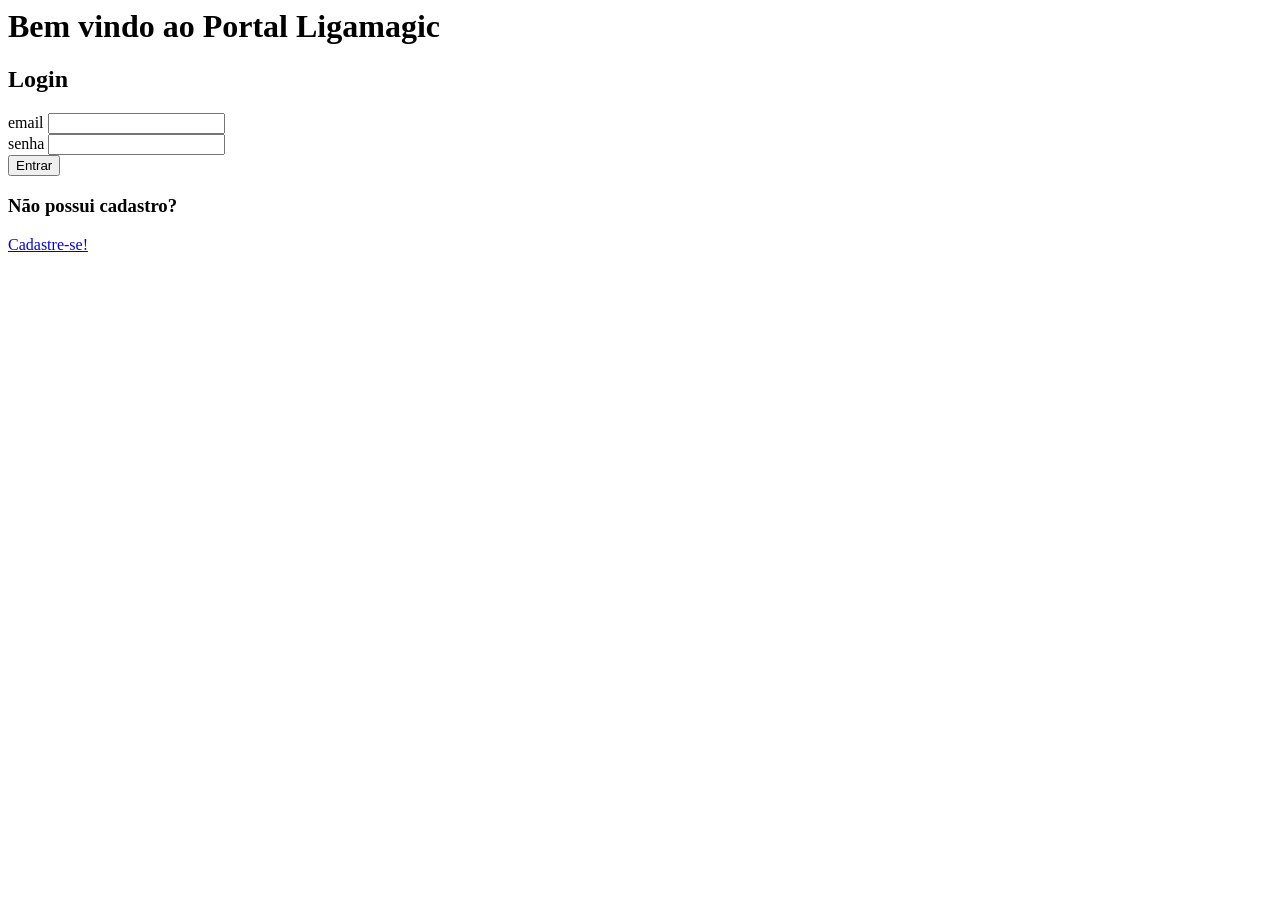
==== frontend/card.html @ d891fb3b "Add card retrieval functionality and new card form - Implemented a new API endpoint to fetch card de" ====
<html>
    <head>
        <meta charset="UTF-8">
        <title>Portal Ligamagic - Nova Carta</title>
        <link rel="stylesheet" href="./css/style.css">
    </head>
    <body>
        <nav>
            <button id="logout-button" type="button">Sair</button>
        </nav>
        <main>
            <div>
                <h2>Adicionar nova carta</h2>
                <div>
                    <a href="./dashboard.html">Lista de cartas</a>
                </div>
                <div>
                    <form id="newCardForm">
                        <div>
                            <label for="name_pt">nome em Português</label>
                            <input name="name_pt"type="text">
                        </div>
                        <div>
                            <label for="name_en">nome em Inglês</label>
                            <input name="name_en"type="text">
                        </div>
                        <div>
                            <label for="card_game">Card Game</label>
                            <select name="card_game">
                                <option></option>
                                <option value="magic">Magic: The Gathering</option>
                                <option value="pokemon">Pokémon</option>
                                <option value="yugioh">Yu-Gi-Oh!</option>
                            </select>
                        </div>
                        <div class="select-blocks">
                            <label for="card_set">Edições</label>
                            <select name="card_set">
                                
                            </select>
                        </div>
                        <div class="select-blocks">
                            <label for="rarity">Raridade</label>
                            <select name="rarity">
                            </select>
                        </div>
                        <div>
                            <label for="image">Imagem</label>
                            <input name="image" type="file">
                        </div>
                        <div>
                            <button id="submitNewCardButton" type="submit" disabled="true">Salvar</button>
                        </div>
                    </form>
                </div>
                <div id="infoDiv">
                    <span id="warningText" class=""></span>
                </div>
            </div>
        </main>
    </body>
    
    <script type="module" src="./js/main.js"></script>
    <script type="module" src="./js/card_admin.js"></script>
</html>
---- frontend/css/style.css ----
.main-form {
    /* background-color: aqua; */
}
.hidden {
    display: none;
}
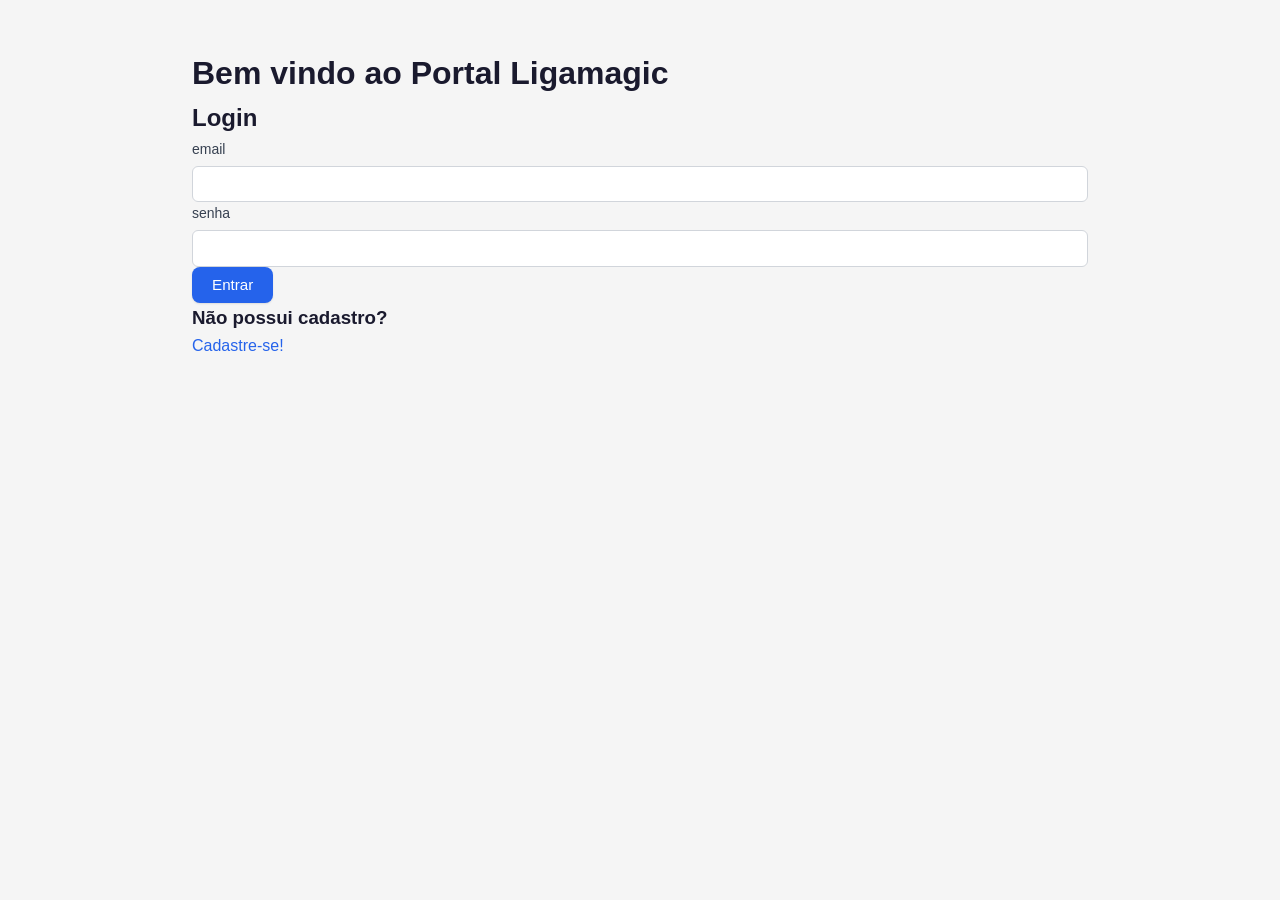
==== commit 1261e1a2: "Refactor frontend HTML and CSS for improved layout and styling - Updated titles and added a new rese" ====
--- a/frontend/card.html
+++ b/frontend/card.html
@@ -1,21 +1,23 @@
 <html>
     <head>
         <meta charset="UTF-8">
-        <title>Portal Ligamagic - Nova Carta</title>
+        <title>Portal Ligamagic - Gestão de carta</title>
+        <link rel="stylesheet" href="./css/reset.css">
         <link rel="stylesheet" href="./css/style.css">
     </head>
     <body>
         <nav>
+            <h2 id="pageTitle">Adicionar nova carta</h2>
+            <a href="./dashboard.html">Lista de cartas</a>
             <button id="logout-button" type="button">Sair</button>
         </nav>
         <main>
             <div>
-                <h2>Adicionar nova carta</h2>
-                <div>
-                    <a href="./dashboard.html">Lista de cartas</a>
-                </div>
                 <div>
                     <form id="newCardForm">
+                        <div>
+                            <input name="id" type="hidden">
+                        </div>
                         <div>
                             <label for="name_pt">nome em Português</label>
                             <input name="name_pt"type="text">
@@ -44,9 +46,14 @@
                             <select name="rarity">
                             </select>
                         </div>
+
+                        <div id="imagePreview" class="hidden">
+                            <label for="image" >Imagem atual</label>
+                            <img  style="max-width:50px" >
+                        </div>
                         <div>
                             <label for="image">Imagem</label>
-                            <input name="image" type="file">
+                            <input name="image" type="file" accept=".jpg,.jpeg,.png,.webp,.gif">
                         </div>
                         <div>
                             <button id="submitNewCardButton" type="submit" disabled="true">Salvar</button>
--- a/frontend/css/style.css
+++ b/frontend/css/style.css
@@ -1,3 +1,88 @@
+body {
+    font-family: -apple-system, BlinkMacSystemFont, 'Segoe UI', Roboto, Oxygen,
+    Ubuntu, Cantarell, sans-serif;
+    font-size: 1rem;
+    color: #1a1a2e;
+    background-color: #f5f5f5;
+    line-height: 1.6;
+    min-height: 100vh;
+    -webkit-font-smoothing: antialiased;
+}
+
+nav {
+    display: flex;
+    align-items: center;
+    justify-content: space-between;
+    padding:1rem 2rem;
+    background-color: #ffffff;
+    border-bottom: 1px solid #e5e7eb;
+    box-shadow: #e5e7eb;
+}
+
+main {
+    max-width: 960px;
+    margin: 0 auto;
+    padding: 3rem 2rem;
+}
+button {
+    display: inline-flex;
+    align-items: center;
+    justify-content: center;
+    padding: 0.6rem 1.25rem;
+    font-family: inherit;
+    font-size: 0.95rem;
+    font-weight: 500;
+    color: #ffffff;
+    background-color: #2563eb;
+    border: none;
+    border-radius: 8px;
+    cursor: pointer;
+    transition: background-color 0.15s ease, box-shadow 0.15s ease;
+    box-shadow: 0 1px 2px rgba(0, 0, 0, 0.1);
+}
+button:hover {
+    box-shadow: 0 2px 4px rgba(0, 0, 0, 0.15);
+}
+a {
+color: #2563eb;
+  text-decoration: none;
+}
+a:hover {
+  text-decoration: underline;
+}
+
+label { 
+    display: block;
+    margin-bottom: 0.35rem;
+    font-size: 0.875rem;
+    font-weight: 500;
+    color: #374151;
+}
+input,
+select {
+  display: block;
+  width: 100%;
+  padding: 0.55rem 0.75rem;
+  font-family: inherit;
+  font-size: 0.95rem;
+  color: #1a1a2e;
+  background-color: #ffffff;
+  border: 1px solid #d1d5db;
+  border-radius: 6px;
+  transition: border-color 0.15s ease, box-shadow 0.15s ease;
+}
+
+input:focus,
+select:focus {
+  outline: none;
+  border-color: #2563eb;
+  box-shadow: 0 0 0 3px rgba(37, 99, 235, 0.15);
+}
+
+input::placeholder {
+  color: #9ca3af;
+}
+
 .main-form {
     /* background-color: aqua; */
 }
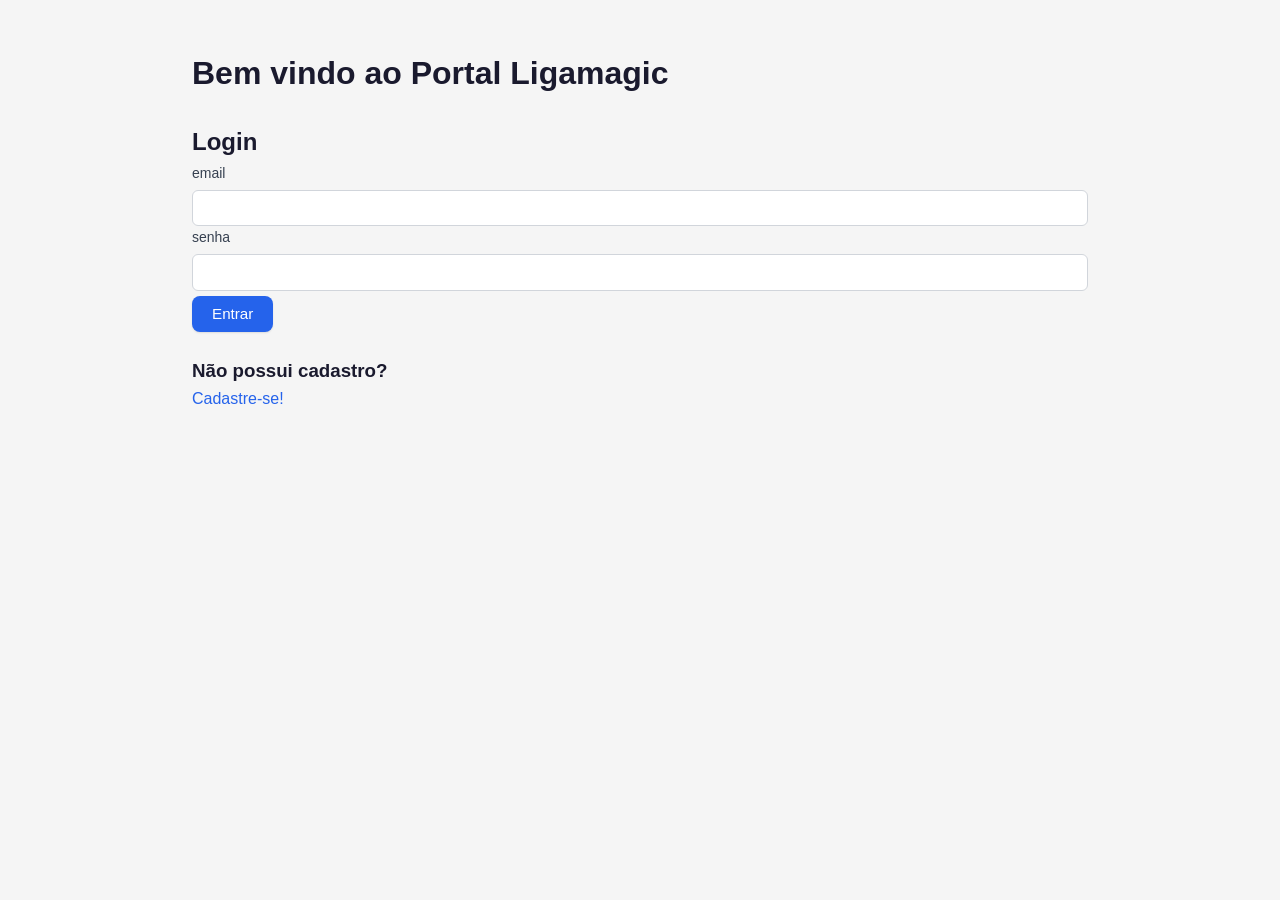
==== commit 4388ea30: "Refactor navigation structure and enhance CSS styles - Updated card.html and dashboard.html to wrap " ====
--- a/frontend/card.html
+++ b/frontend/card.html
@@ -8,8 +8,10 @@
     <body>
         <nav>
             <h2 id="pageTitle">Adicionar nova carta</h2>
-            <a href="./dashboard.html">Lista de cartas</a>
-            <button id="logout-button" type="button">Sair</button>
+            <div class="nav-actions">
+                <a href="./dashboard.html">Lista de cartas</a>
+                <button id="logout-button" type="button">Sair</button>
+            </div>
         </nav>
         <main>
             <div>
--- a/frontend/css/style.css
+++ b/frontend/css/style.css
@@ -23,6 +23,12 @@
     max-width: 960px;
     margin: 0 auto;
     padding: 3rem 2rem;
+}
+main > div {
+    margin-bottom: 1.5rem;
+}
+main > div:last-child {
+    margin-bottom: 0;
 }
 button {
     display: inline-flex;
@@ -86,6 +92,31 @@
 .main-form {
     /* background-color: aqua; */
 }
-.hidden {
+.main-form > button {
+    margin-top: 5px;
+}
+nav > .nav-actions {
+    display: flex;
+    align-items: center;
+    gap: 1rem;
+}
+.loader {
+    position: absolute;
+    bottom: 0;
+    right: 0;
+    top: 50%;
+    left: 50%;
+    transform: translate(-50%, -50%);
+    display: flex;
+    align-items: center;
+    justify-content: center;
+    height: 2.5rem;
+    color: #6b7280;
+    font-size: 1rem;
+    background-color: #f5f5f5;
+    border: 1px solid #e5e7eb;
+    border-radius: 8px;
+}
+.loader.hidden {
     display: none;
 }
